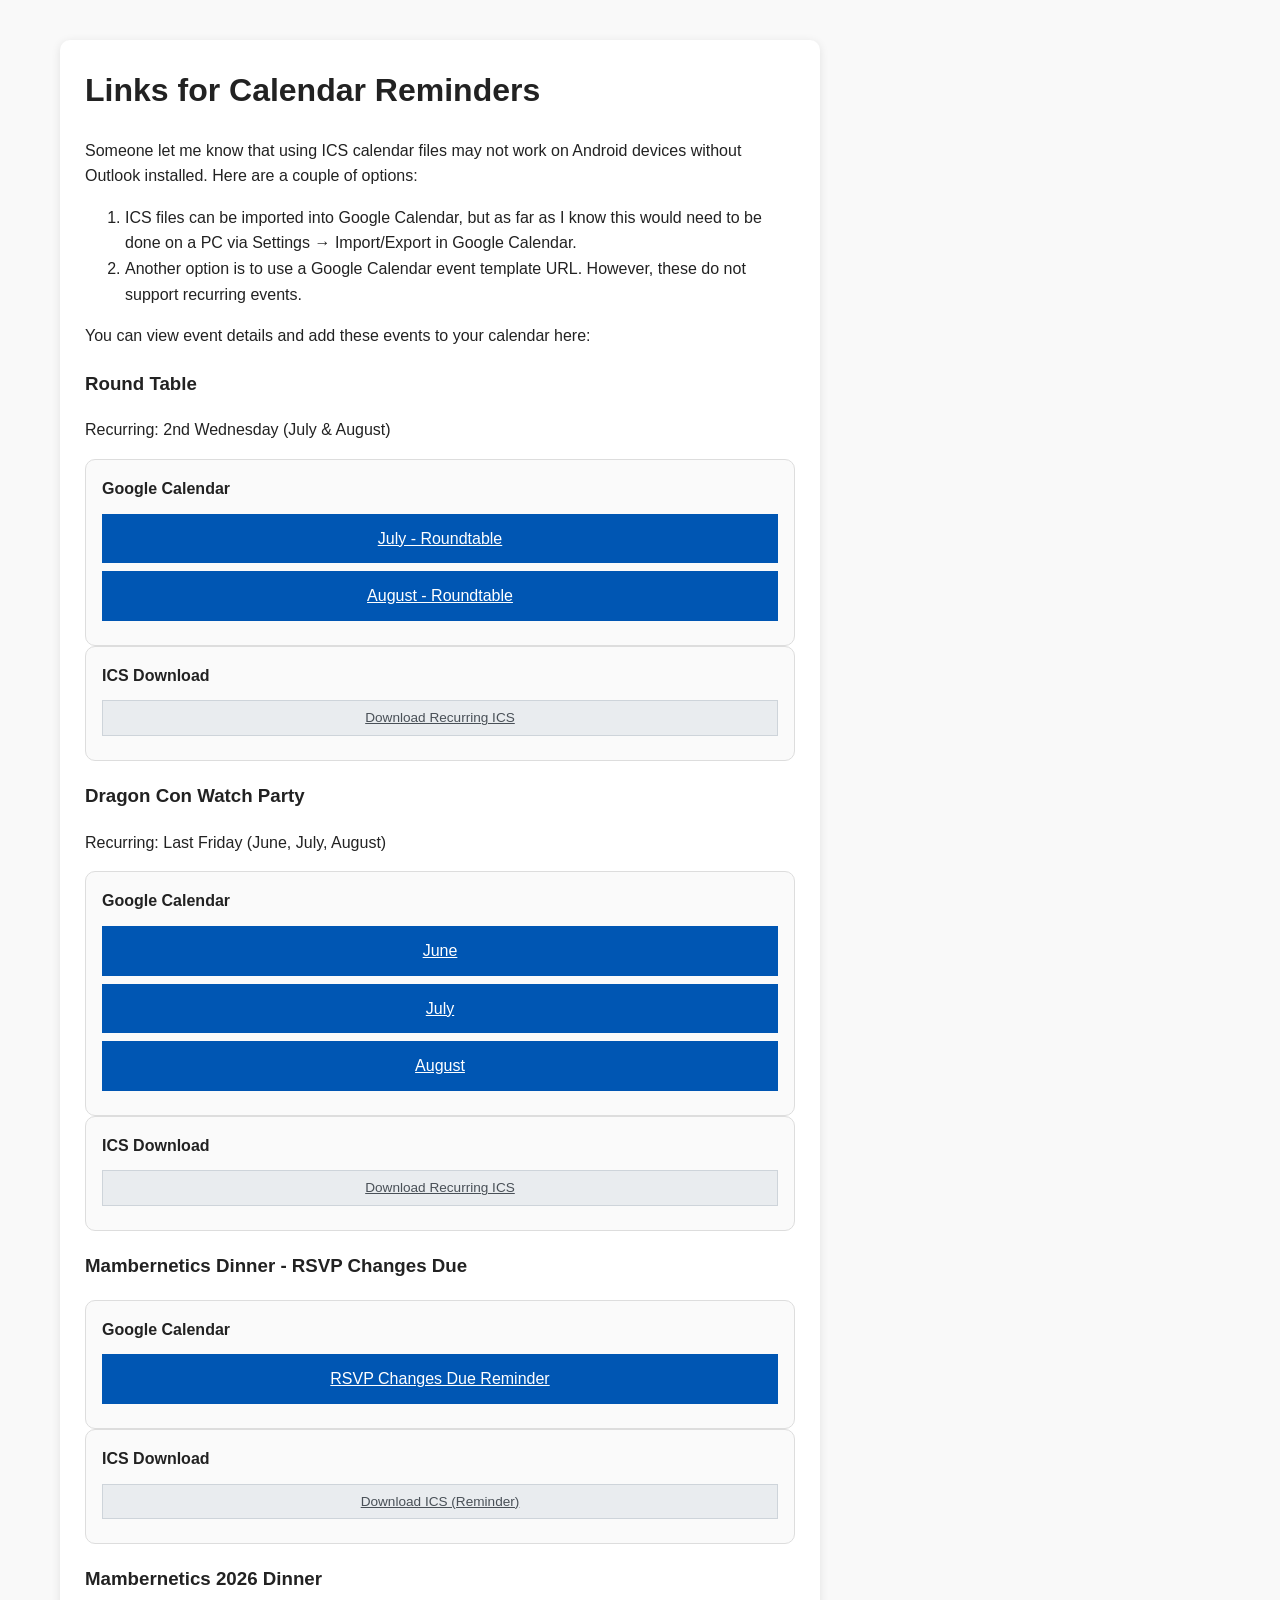
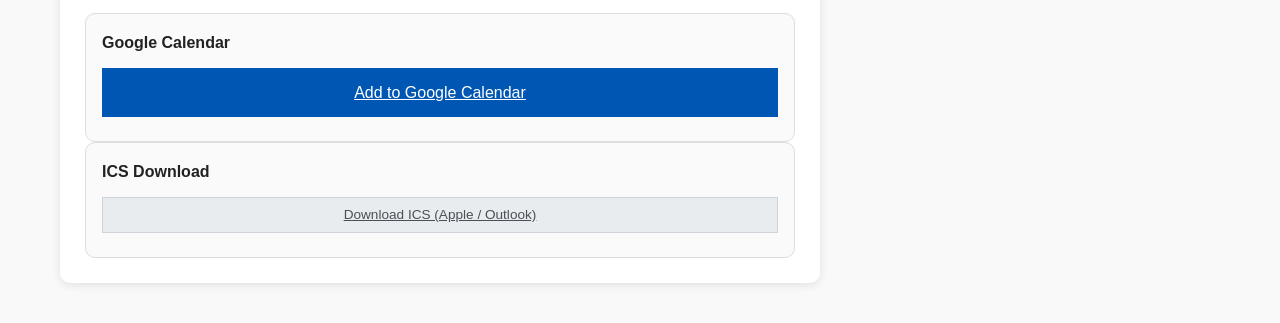
==== 2026-mambernetics-invites.html @ 8e47b924 "files for Mambernetics reminders" ====
<!DOCTYPE html>
<html lang="en">
<head>
  <meta charset="UTF-8">
  <meta name="viewport" content="width=device-width, initial-scale=1.0">
  <title>Mambernetics 2026 Calendar Reminders</title>

  <!-- Shared styles -->
  <link rel="stylesheet" href="styles.css">
</head>

<body class="rsvp-complete">

  <div class="container">

    <div class="card">

      <h1>Links for Calendar Reminders</h1>

<p>
  Someone let me know that using ICS calendar files may not work on Android devices without Outlook installed. Here are a couple of options:
</p>

<ol>
  <li>
    ICS files can be imported into Google Calendar, but as far as I know this would need to be done on a PC via Settings → Import/Export in Google Calendar.
  </li>
  <li>
    Another option is to use a Google Calendar event template URL. However, these do not support recurring events.
  </li>
</ol>

      <p>
        You can view event details and add these events to your calendar here:
      </p>



<!-- =========================
     ROUND TABLE (RECURRING)
========================= -->

<div class="section">

  <h3>Round Table</h3>
  <p>Recurring: 2nd Wednesday (July & August)</p>

  <div class="calendar-grid">

    <!-- GOOGLE CARDS -->
    <div class="calendar-card">
      <h4>Google Calendar</h4>

      <a class="btn-primary btn-block"
         target="_blank"
         rel="noopener noreferrer"
         href="https://calendar.google.com/calendar/render?action=TEMPLATE&dates=20260709T003000Z%2F20260709T011500Z&details=As%20a%20way%20to%20gear%20up%20for%20Labor%20Day%20weekend%2C%20I%20will%20be%20planning%20to%20have%20an%20online%20discussion%20meeting%20to%20share%20information%20as%20well%0A%0APlease%20join%20the%20voice%20channel%20here%3A%20%0Ahttps%3A%2F%2Fdiscord.com%2Fchannels%2F590368740277747753%2F1228073980489891953%20%0A%0A%0A%0A%0A%0A%0A%0AThis%20will%20be%20done%20monthly%20on%20the%202nd%20Wednesday%20of%20each%20month%20and%20am%20asking%20for%20new%20folks%20to%20learn%20about%20what%20to%20expect%20as%20well%20as%20veterans%20to%20help%20share%20their%20experiences%20as%20well%20as%20staying%20informed.%0A%0ADo%20note%20that%20I%20plan%20on%20having%20a%20recording%20along%20with%20a%20transcription%20of%20the%20meeting%20available%20as%20well.&location=https://discord.com/channels/590368740277747753/1228073980489891953&text=Mambernetics%20Roundtable%20-%20July">
        July - Roundtable
      </a>

      <a class="btn-primary btn-block"
         target="_blank"
         rel="noopener noreferrer"
         href="https://calendar.google.com/calendar/render?action=TEMPLATE&dates=20260813T003000Z%2F20260813T003000Z&details=As%20a%20way%20to%20gear%20up%20for%20Labor%20Day%20weekend%2C%20I%20will%20be%20planning%20to%20have%20an%20online%20discussion%20meeting%20to%20share%20information%20as%20well%0A%0APlease%20join%20the%20voice%20channel%20here%3A%20%0Ahttps%3A%2F%2Fdiscord.com%2Fchannels%2F590368740277747753%2F1228073980489891953%20%0A%0AThis%20will%20be%20done%20monthly%20on%20the%202nd%20Wednesday%20of%20each%20month%20and%20am%20asking%20for%20new%20folks%20to%20learn%20about%20what%20to%20expect%20as%20well%20as%20veterans%20to%20help%20share%20their%20experiences%20as%20well%20as%20staying%20informed.%0A%0ADo%20note%20that%20I%20plan%20on%20having%20a%20recording%20along%20with%20a%20transcription%20of%20the%20meeting%20available%20as%20well.&location=https://discord.com/channels/590368740277747753/1228073980489891953&text=Mambernetics%20Roundtable%20-%20August">
        August - Roundtable
      </a>
    </div>

    <!-- ICS CARD -->
    <div class="calendar-card">
      <h4>ICS Download</h4>

      <a class="btn-secondary btn-block"
         href="https://invite.mambernetics.com/assets/mambernetics-roundtable.ics">
        Download Recurring ICS
      </a>

    </div>

  </div>
</div>

<!-- =========================
     WATCH PARTY (RECURRING)
========================= -->

<div class="section">

  <h3>Dragon Con Watch Party</h3>
  <p>Recurring: Last Friday (June, July, August)</p>

  <div class="calendar-grid">

    <div class="calendar-card">
      <h4>Google Calendar</h4>

      <a class="btn-primary btn-block"
         target="_blank"
         rel="noopener noreferrer"
	  href="https://calendar.google.com/calendar/render?action=TEMPLATE&dates=20260627T000000Z%2F20260813T010000Z&details=**UPDATED%20to%208PM%20EASTERN**%20I%20will%20be%20doing%20a%20monthly%20get%20together%20at%208PM%20Eastern%20once%20a%20month%20on%20the%20last%20Friday%20of%20the%20month.%20The%20main%20purpose%20of%20this%20is%20to%20expose%20folks%20to%20a%20variety%20of%20different%20things%20one%20might%20do%20at%20Dragon%20Con%20as%20well%20as%20get%20a%20vibe%20feeling%20and%20such%20by%20presenting%20a%20curated%20list%20of%20videos%20from%20DragonConTV%20and%20Youtube.%0AWhen%20I%20did%20this%20last%20time%2C%20the%20sound%20for%20this%20wasn%27t%20great%20in%20Discord%20so%20this%20time%20I%20am%20going%20to%20try%20in%20teams.%20Here%20is%20the%20link%3A%0Ahttps%3A%2F%2Fteams.microsoft.com%2Fmeet%2F29594567120815%3Fp%3DdhVJ9U2tDfLfxPLXUo&location=https%3A%2F%2Fteams.microsoft.com%2Fmeet%2F29594567120815%3Fp%3DdhVJ9U2tDfLfxPLXUo&text=Mambernetics%20Dragon%20Con%20Watch%20Party%20-%20June">June</a>
      <a class="btn-primary btn-block"
		target="_blank"
        rel="noopener noreferrer"
		href="https://calendar.google.com/calendar/render?action=TEMPLATE&dates=20260801T000000Z%2F20260813T010000Z&details=**UPDATED%20to%208PM%20EASTERN**%20I%20will%20be%20doing%20a%20monthly%20get%20together%20at%208PM%20Eastern%20once%20a%20month%20on%20the%20last%20Friday%20of%20the%20month.%20The%20main%20purpose%20of%20this%20is%20to%20expose%20folks%20to%20a%20variety%20of%20different%20things%20one%20might%20do%20at%20Dragon%20Con%20as%20well%20as%20get%20a%20vibe%20feeling%20and%20such%20by%20presenting%20a%20curated%20list%20of%20videos%20from%20DragonConTV%20and%20Youtube.%0AWhen%20I%20did%20this%20last%20time%2C%20the%20sound%20for%20this%20wasn%27t%20great%20in%20Discord%20so%20this%20time%20I%20am%20going%20to%20try%20in%20teams.%20Here%20is%20the%20link%3A%0Ahttps%3A%2F%2Fteams.microsoft.com%2Fmeet%2F29594567120815%3Fp%3DdhVJ9U2tDfLfxPLXUo&location=https%3A%2F%2Fteams.microsoft.com%2Fmeet%2F29594567120815%3Fp%3DdhVJ9U2tDfLfxPLXUo&text=Mambernetics%20Dragon%20Con%20Watch%20Party%20-%20July">July</a>
      <a class="btn-primary btn-block"
	  target="_blank"
	  rel="noopener noreferrer"
	  href="https://calendar.google.com/calendar/render?action=TEMPLATE&dates=20260829T000000Z%2F20260829T000000Z&details=**UPDATED%20to%208PM%20EASTERN**%20I%20will%20be%20doing%20a%20monthly%20get%20together%20at%208PM%20Eastern%20once%20a%20month%20on%20the%20last%20Friday%20of%20the%20month.%20The%20main%20purpose%20of%20this%20is%20to%20expose%20folks%20to%20a%20variety%20of%20different%20things%20one%20might%20do%20at%20Dragon%20Con%20as%20well%20as%20get%20a%20vibe%20feeling%20and%20such%20by%20presenting%20a%20curated%20list%20of%20videos%20from%20DragonConTV%20and%20Youtube.%0AWhen%20I%20did%20this%20last%20time%2C%20the%20sound%20for%20this%20wasn%27t%20great%20in%20Discord%20so%20this%20time%20I%20am%20going%20to%20try%20in%20teams.%20Here%20is%20the%20link%3A%0Ahttps%3A%2F%2Fteams.microsoft.com%2Fmeet%2F29594567120815%3Fp%3DdhVJ9U2tDfLfxPLXUo&location=https%3A%2F%2Fteams.microsoft.com%2Fmeet%2F29594567120815%3Fp%3DdhVJ9U2tDfLfxPLXUo&text=Mambernetics%20Dragon%20Con%20Watch%20Party%20-%20">August</a>

    </div>

    <div class="calendar-card">
      <h4>ICS Download</h4>

      <a class="btn-secondary btn-block"
         href="https://invite.mambernetics.com/assets/mambernetics-dragon-con-watch-party.ics">
        Download Recurring ICS
      </a>

    </div>

  </div>
</div>

<!-- =========================
     DINNER RSVP REMINDER
========================= -->


<div class="section">

  <h3>Mambernetics Dinner - RSVP Changes Due</h3>

  <div class="calendar-grid">

    <!-- GOOGLE -->
    <div class="calendar-card">
      <h4>Google Calendar</h4>

      <a class="btn-primary btn-block"
         target="_blank"
         rel="noopener noreferrer"
         href="https://calendar.google.com/calendar/render?action=TEMPLATE&dates=20260827T000000Z%2F20260827T000000Z&details=Final%20day%20to%20make%20changes%20to%20your%20Mambernetics%20Dinner%20RSVP%20is%20August%2027th.%0A%0AIf%20your%20attendance%2C%20guest%20count%2C%20meal%20selection%2C%20dietary%20needs%2C%20or%20other%20dinner-related%20details%20have%20changed%2C%20please%20update%20your%20RSVP%20or%20contact%20Scott%20today.%0A%0AWhile%20changes%20after%20the%2027th%20cannot%20be%20guaranteed%2C%20please%20still%20reach%20out%20if%20your%20plans%20change.%20Depending%20on%20circumstances%2C%20cancellations%2C%20or%20other%20adjustments%2C%20accommodations%20may%20still%20be%20possible%20and%2For%20appreciated.%0A%0ADinner%3A%0AThursday%2C%20September%203%2C%202026%0AMingling%3A%204%3A30%20PM%0ADinner%3A%205%3A00%20PM%0A%0ANeed%20to%20update%20your%20RSVP%3F%20Contact%20Scott%20using%20your%20preferred%20Mambernetics%20communication%20method%20or%20scott%40mambernetics.com%20as%20a%20last%20resort.&location=&text=%20Mambernetics%20Dinner%20-%20RSVP%20Changes%20Due">
        RSVP Changes Due Reminder
      </a>

    </div>

    <!-- ICS -->
    <div class="calendar-card">
      <h4>ICS Download</h4>

      <a class="btn-secondary btn-block"
         href="https://invite.mambernetics.com/assets/mambernetics-2026-rsvp-reminder.ics">
        Download ICS (Reminder)
      </a>

    </div>

  </div>
</div>

<!-- =========================
     MAIN DINNER EVENT
========================= -->

<div class="section">

  <h3>Mambernetics 2026 Dinner</h3>

  <div class="calendar-grid">

    <!-- GOOGLE -->
    <div class="calendar-card">
      <h4>Google Calendar</h4>

      <a class="btn-primary btn-block"
         target="_blank"
         rel="noopener noreferrer"
         href="https://calendar.google.com/calendar/render?action=TEMPLATE&dates=20260903T210000Z%2F20260904T000000Z&details=2nd%20Biennial%20Mambernetics%20Dinner.%20Please%20ensure%20RSVP%20is%20confirmed%20before%20relying%20on%20this%20calendar%20entry.%0A%0AWalking%20Directions%3A%0AFrom%20the%20northeast%20corner%20of%20Peachtree%20Center%20Ave%20NE%20%28the%20street%20between%20the%20Hyatt%20Regency%20Atlanta%20and%20Atlanta%20Marriott%20Marquis%29%20and%20Baker%20St%20NE%2C%20walk%20north%20on%20Peachtree%20Center%20Ave%20NE%20for%20approximately%20500%20feet.%0A%0AJust%20before%20reaching%20the%20historic%20red-brick%20basilica%20with%20twin%20towers%20and%20a%20large%20circular%20window%20on%20the%20right-hand%20side%20of%20the%20street%2C%20turn%20right%20into%20the%20parking%20lot%20entrance.%0A%0AContinue%20through%20the%20parking%20lot%20while%20keeping%20the%20fence%20on%20your%20left-hand%20side%20as%20the%20route%20bends%20around%20in%20a%20near%20U-turn%20toward%20the%20building%20entrance.%20The%20guard%20rail%20on%20your%20right%20will%20end%20directly%20at%20the%20entrance%20door%20leading%20into%20the%20Parish%20Hall.%0A%0ADay-Of%20Questions%20or%20Arrival%20Issues%3A%20904-274-2579&location=Parish%20Hall%20at%20Basilica%20of%20the%20Sacred%20Heart%20of%20Jesus%2C%20353%20Peachtree%20St%20NE%2C%20Atlanta%2C%20GA%2030308&text=Mambernetics%202026%20Dinner">
        Add to Google Calendar
      </a>

    </div>

    <!-- ICS -->
    <div class="calendar-card">
      <h4>ICS Download</h4>

      <a class="btn-secondary btn-block"
         href="https://invite.mambernetics.com/assets/mambernetics-2026-dinner.ics">
        Download ICS (Apple / Outlook)
      </a>

    </div>

  </div>
</div>


</body>
</html>
---- styles.css ----
body {
  font-family: Arial, sans-serif;
  margin: 40px;
  max-width: 800px;
  line-height: 1.6;
  background: #f9f9f9;
  color: #222;
}

.card {
  background: white;
  padding: 25px;
  border-radius: 10px;
  box-shadow: 0 2px 10px rgba(0,0,0,0.1);
}

h1 {
  margin-top: 0;
}

.btn {
  display: inline-block;
  margin: 10px 10px 0 0;
  padding: 12px 16px;
  background: #1a73e8;
  color: white;
  text-decoration: none;
  border-radius: 6px;
}

.btn:hover {
  background: #1557b0;
}

/* Main dinner calendar buttons */
.btn-primary {
    background-color: #0056b3;
    color: #ffffff;
    padding: 12px 20px;
    font-size: 1rem;
}

.btn-primary:hover {
    background-color: #004494;
}

/* Optional RSVP reminder buttons */
.btn-secondary {
    background-color: #e9ecef;
    color: #495057;
    border: 1px solid #ced4da;
    padding: 6px 12px;
    font-size: 0.85rem;
}

.btn-secondary:hover {
    background-color: #dde2e6;
}

.section {
  margin-top: 20px;
}

.small {
  font-size: 0.9em;
  color: #555;
}

.container {
  max-width: 800px;
  margin: 40px auto;
  padding: 0 20px;
}



/* layout for calendar grid like */

<style>
  .calendar-grid {
    display: grid;
    grid-template-columns: 1fr;
    gap: 16px;
  }

  @media (min-width: 768px) {
    .calendar-grid {
      grid-template-columns: 1fr 1fr;
      align-items: start;
    }
  }

  .calendar-card {
    border: 1px solid #ddd;
    border-radius: 10px;
    padding: 16px;
    background: #fafafa;

    /* 🔥 THIS is the important fix */
    overflow: hidden;
    box-sizing: border-box;
  }

  .calendar-card h4 {
    margin-top: 0;
    margin-bottom: 12px;
  }

  /* 🔥 HARD CONTAIN BUTTONS */
  .calendar-card a {
    display: block;
    width: 100%;
    box-sizing: border-box;
  }

  .btn-block {
    display: block;
    width: 100%;
    box-sizing: border-box;

    margin: 8px 0;
    text-align: center;
    white-space: normal; /* prevents long text overflow */
  }
</style>
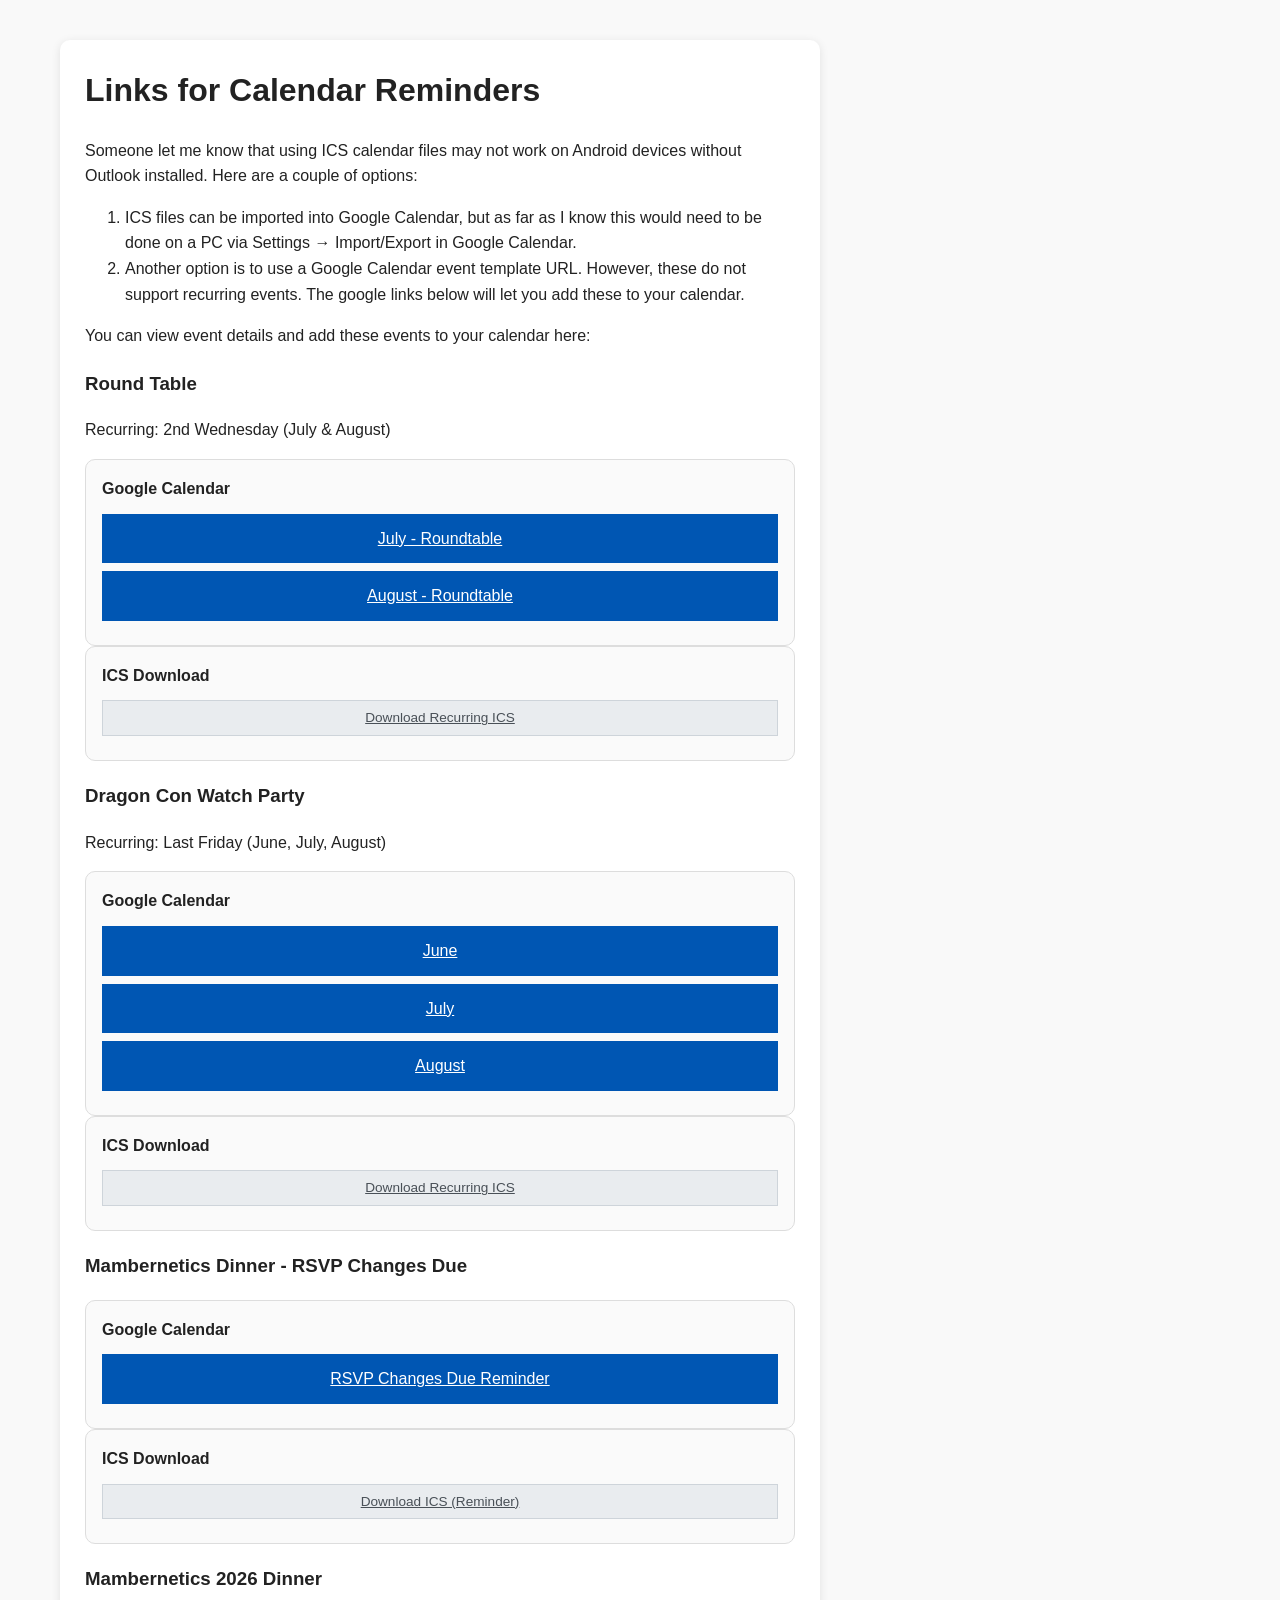
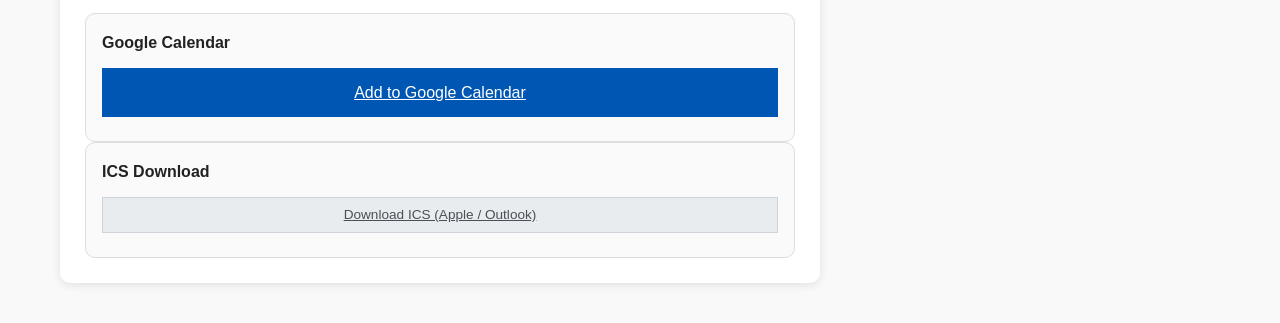
==== commit 62493505: "Add files via upload" ====
--- a/2026-mambernetics-invites.html
+++ b/2026-mambernetics-invites.html
@@ -26,7 +26,7 @@
     ICS files can be imported into Google Calendar, but as far as I know this would need to be done on a PC via Settings → Import/Export in Google Calendar.
   </li>
   <li>
-    Another option is to use a Google Calendar event template URL. However, these do not support recurring events.
+    Another option is to use a Google Calendar event template URL. However, these do not support recurring events. The google links below will let you add these to your calendar.
   </li>
 </ol>
 
